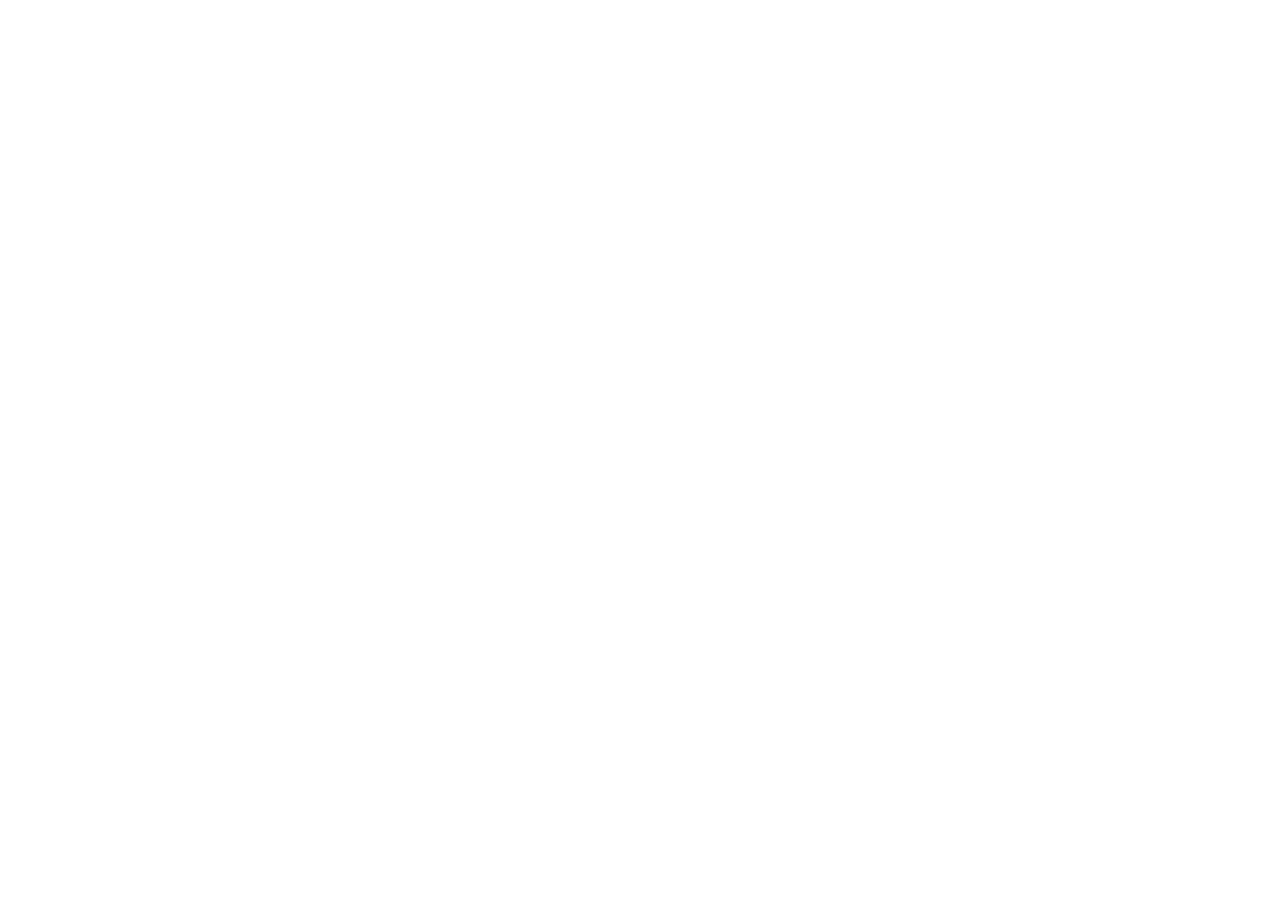
==== recipes/browniecups.html @ 35ccf152 "Add brownie cups and spaghetti images" ====
<!DOCTYPE html>
<html lang="en">
<head>
    <meta charset="UTF-8">
    <meta http-equiv="X-UA-Compatible" content="IE=edge">
    <meta name="viewport" content="width=device-width, initial-scale=1.0">
    <title>Document</title>
</head>
<body>
    
</body>
</html>
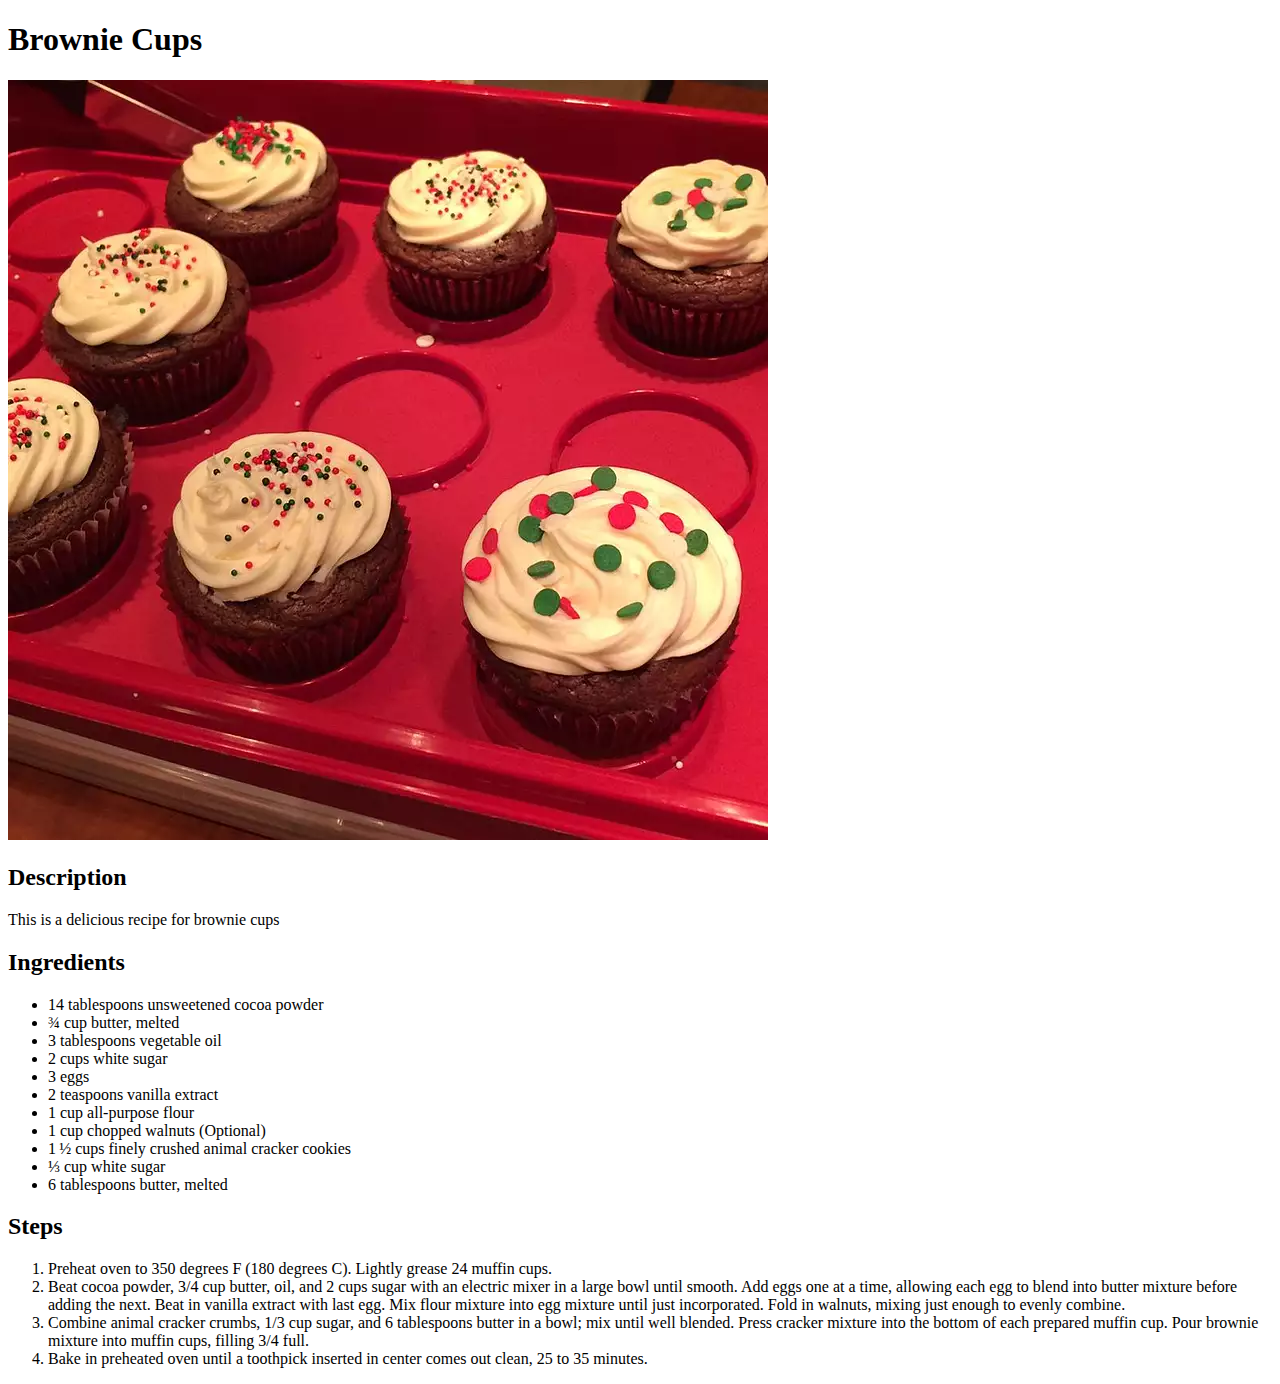
==== commit 7ac6ca84: "Add contents to brownie cups page" ====
--- a/recipes/browniecups.html
+++ b/recipes/browniecups.html
@@ -7,6 +7,35 @@
     <title>Document</title>
 </head>
 <body>
-    
+    <h1>Brownie Cups</h1>
+        <img src="../images/browniecups.webp">
+        <h2>Description</h2>
+            <p>This is a delicious recipe for brownie cups</p>
+        <h2>Ingredients</h2>
+            <ul>
+                <li>14 tablespoons unsweetened cocoa powder</li>
+                <li>¾ cup butter, melted</li>
+                <li>3 tablespoons vegetable oil</li>
+                <li>2 cups white sugar</li>
+                <li>3 eggs</li>
+                <li>2 teaspoons vanilla extract</li>
+                <li>1 cup all-purpose flour</li>
+                <li>1 cup chopped walnuts (Optional)</li>
+                <li>1 ½ cups finely crushed animal cracker cookies</li>
+                <li>⅓ cup white sugar</li>
+                <li>6 tablespoons butter, melted</li>
+            </ul>
+        <h2>Steps</h2>
+            <ol>
+                <li>Preheat oven to 350 degrees F (180 degrees C). Lightly grease 24 muffin cups.</li>
+                <li>Beat cocoa powder, 3/4 cup butter, oil, and 2 cups sugar with an electric mixer in a large bowl until smooth. 
+                    Add eggs one at a time, allowing each egg to blend into butter mixture before adding the next. 
+                    Beat in vanilla extract with last egg. Mix flour mixture into egg mixture until just incorporated. 
+                    Fold in walnuts, mixing just enough to evenly combine.</li>
+                <li>Combine animal cracker crumbs, 1/3 cup sugar, and 6 tablespoons butter in a bowl; mix until well blended.
+                    Press cracker mixture into the bottom of each prepared muffin cup. Pour brownie mixture into muffin cups, 
+                    filling 3/4 full.</li>
+                <li>Bake in preheated oven until a toothpick inserted in center comes out clean, 25 to 35 minutes.</li>
+            </ol>
 </body>
 </html>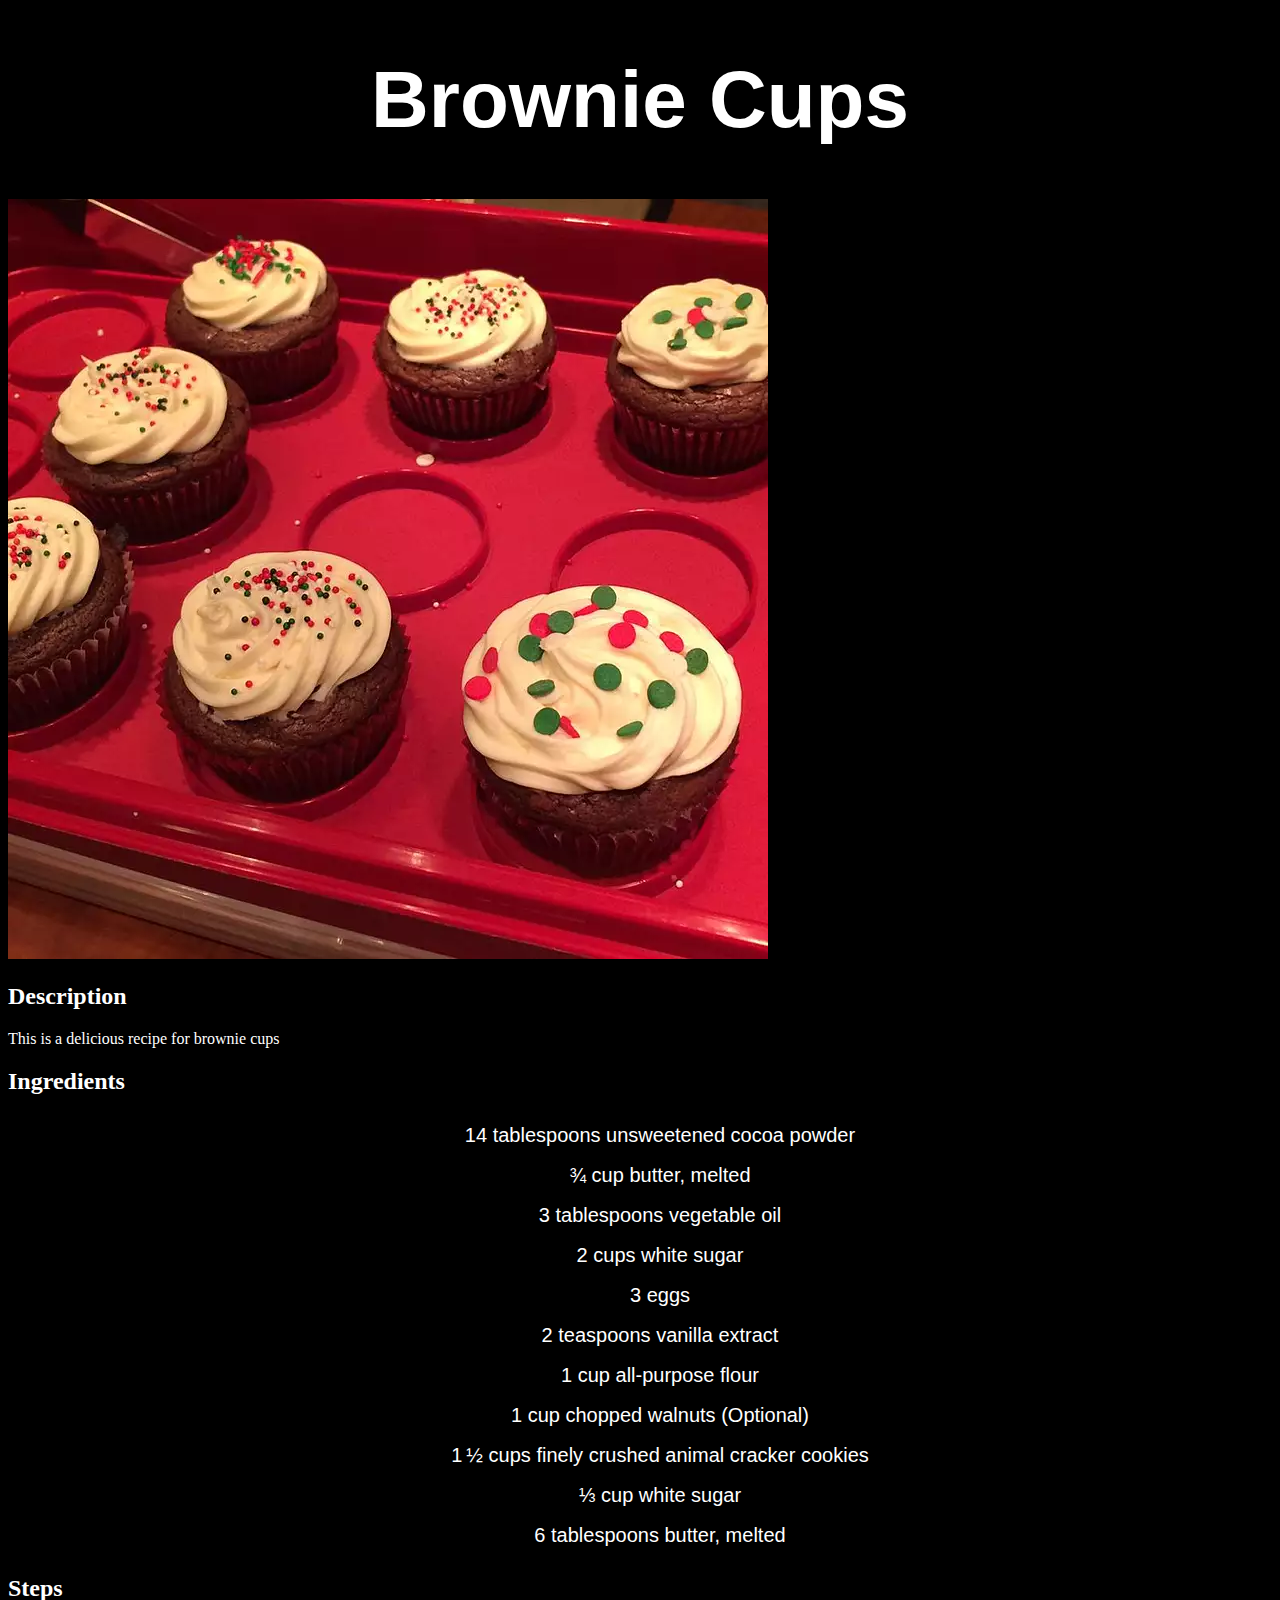
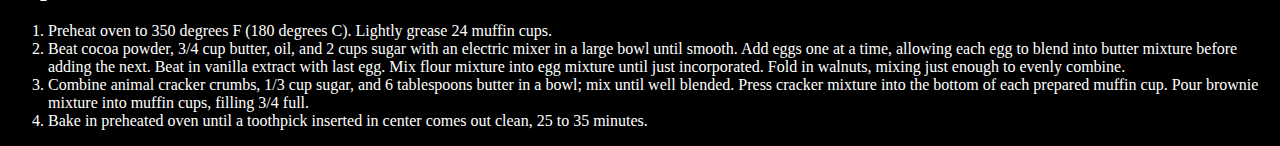
==== commit 2da651d3: "Add stylesheet to brownie page" ====
--- a/recipes/browniecups.html
+++ b/recipes/browniecups.html
@@ -5,6 +5,7 @@
     <meta http-equiv="X-UA-Compatible" content="IE=edge">
     <meta name="viewport" content="width=device-width, initial-scale=1.0">
     <title>Document</title>
+    <link rel="stylesheet" href="../stylesheets/styles.css">
 </head>
 <body>
     <h1>Brownie Cups</h1>
@@ -12,7 +13,7 @@
         <h2>Description</h2>
             <p>This is a delicious recipe for brownie cups</p>
         <h2>Ingredients</h2>
-            <ul>
+            <ul class="ingredients">
                 <li>14 tablespoons unsweetened cocoa powder</li>
                 <li>¾ cup butter, melted</li>
                 <li>3 tablespoons vegetable oil</li>
--- a/stylesheets/styles.css
+++ b/stylesheets/styles.css
@@ -0,0 +1,27 @@
+body {
+    background-color: black;
+    color: white;
+}
+
+h1 {
+    text-align: center;
+    font-family:  "Helvetica", sans-serif;
+    font-size: 80px;
+}
+
+ul {
+    font-family: "Arial",sans-serif;
+    line-height: 200%;
+    font-size: 40px;
+    text-align: center;
+    list-style-type: none;
+}
+
+ul.ingredients{
+    font-size: 20px;
+
+}
+a {
+    color: white;
+    
+}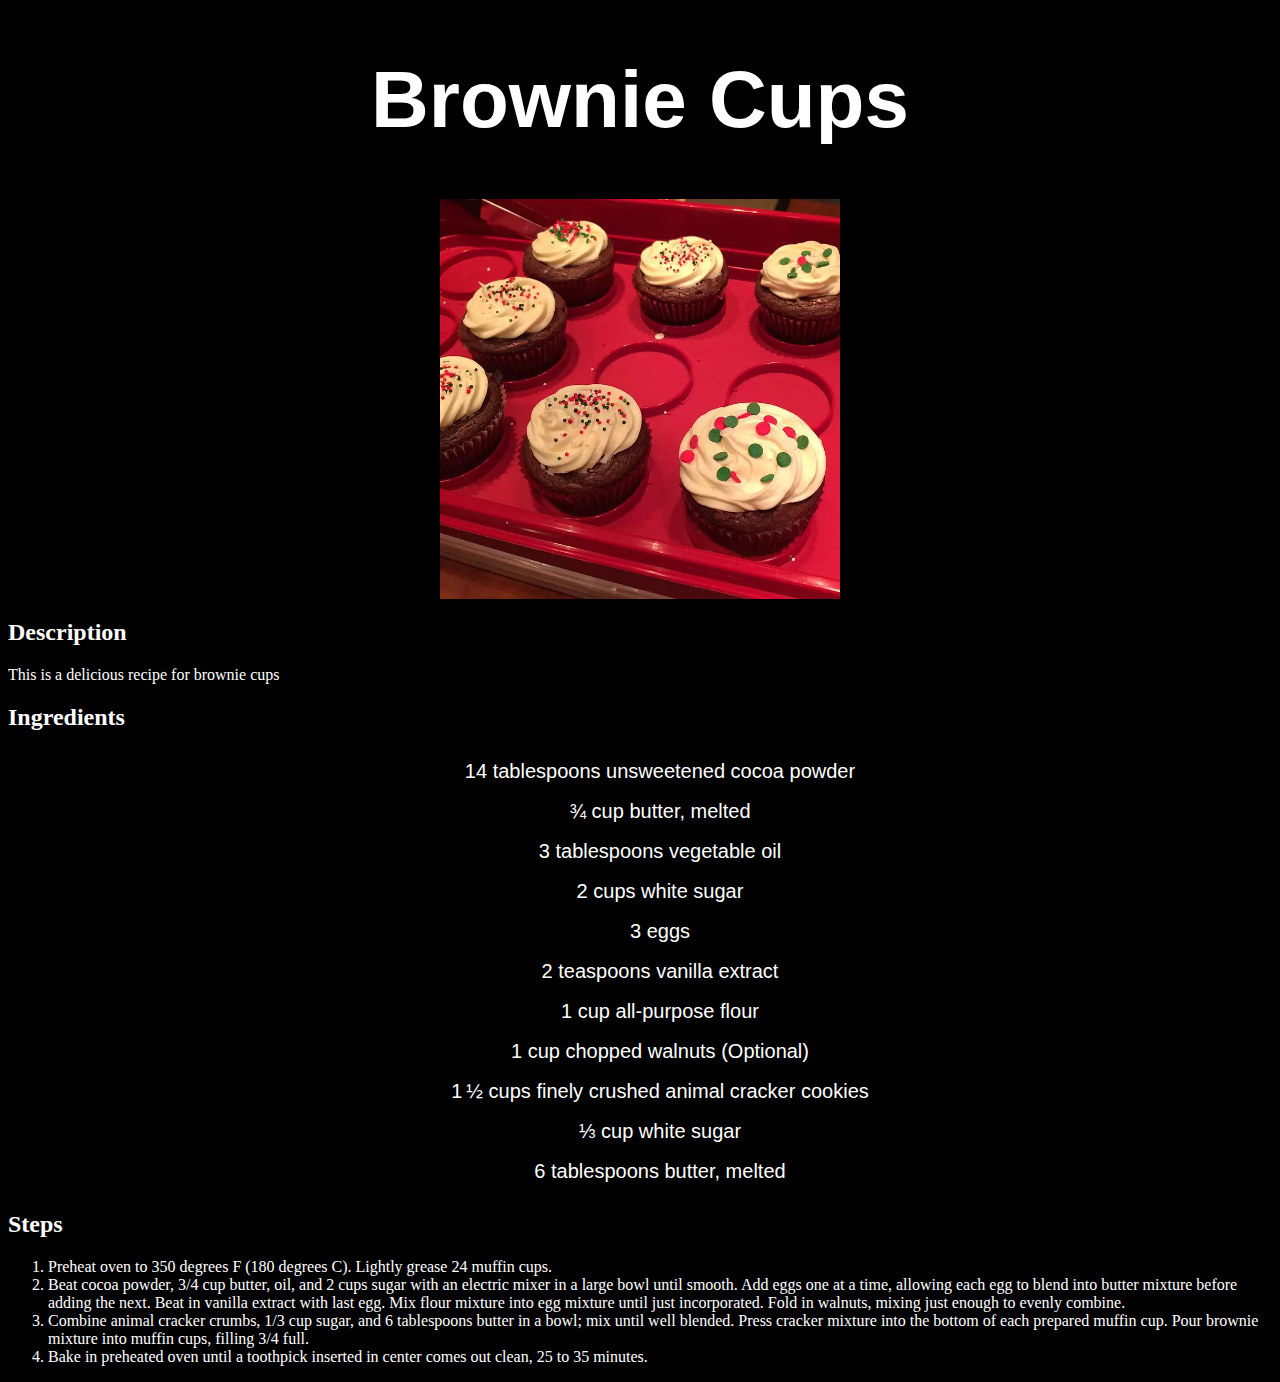
==== commit 550210f9: "Center recipe image" ====
--- a/recipes/browniecups.html
+++ b/recipes/browniecups.html
@@ -9,7 +9,7 @@
 </head>
 <body>
     <h1>Brownie Cups</h1>
-        <img src="../images/browniecups.webp">
+        <img id="recipe-image" class="center" src="../images/browniecups.webp">
         <h2>Description</h2>
             <p>This is a delicious recipe for brownie cups</p>
         <h2>Ingredients</h2>
--- a/stylesheets/styles.css
+++ b/stylesheets/styles.css
@@ -24,4 +24,16 @@
 a {
     color: white;
     
-}+}
+
+#recipe-image {
+    height: 400px;
+    width: auto;
+}
+
+.center {
+    display: block;
+    margin-left: auto;
+    margin-right: auto;
+    width: 50%;
+  }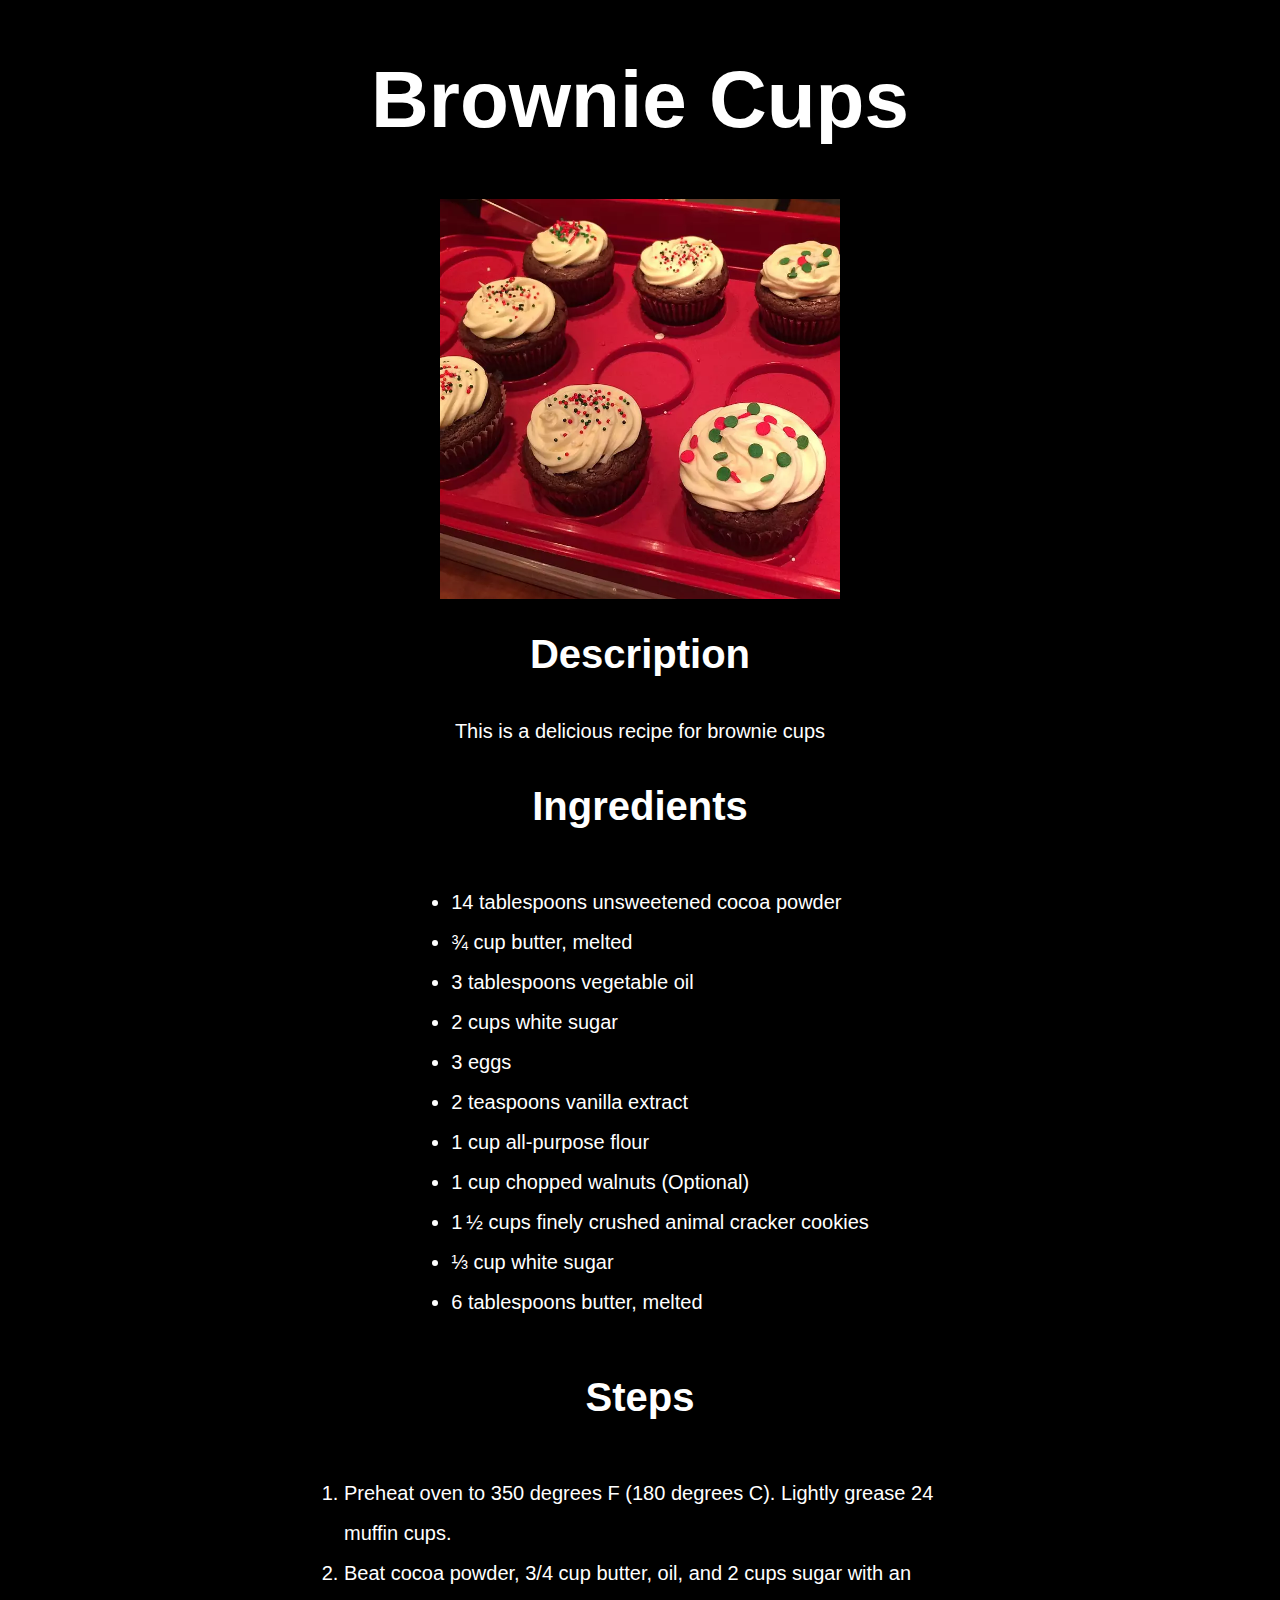
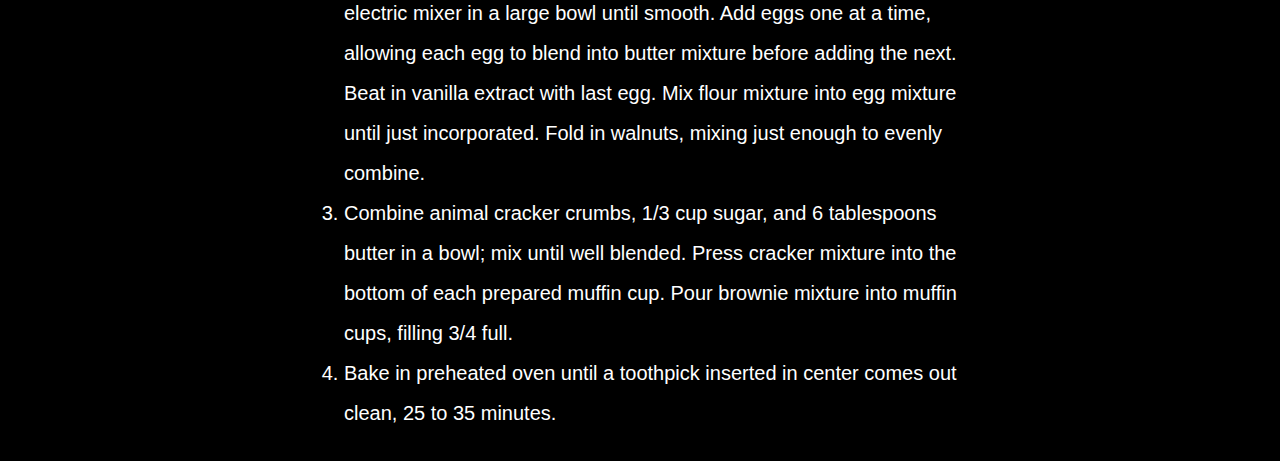
==== commit cacad526: "Style steps to match the page + refactor css to be more efficient" ====
--- a/recipes/browniecups.html
+++ b/recipes/browniecups.html
@@ -10,10 +10,11 @@
 <body>
     <h1>Brownie Cups</h1>
         <img id="recipe-image" class="center" src="../images/browniecups.webp">
+        <div class="container">
         <h2>Description</h2>
             <p>This is a delicious recipe for brownie cups</p>
         <h2>Ingredients</h2>
-            <ul class="ingredients">
+            <ul id="ingredients">
                 <li>14 tablespoons unsweetened cocoa powder</li>
                 <li>¾ cup butter, melted</li>
                 <li>3 tablespoons vegetable oil</li>
@@ -27,7 +28,7 @@
                 <li>6 tablespoons butter, melted</li>
             </ul>
         <h2>Steps</h2>
-            <ol>
+            <ol id="steps" class="center">
                 <li>Preheat oven to 350 degrees F (180 degrees C). Lightly grease 24 muffin cups.</li>
                 <li>Beat cocoa powder, 3/4 cup butter, oil, and 2 cups sugar with an electric mixer in a large bowl until smooth. 
                     Add eggs one at a time, allowing each egg to blend into butter mixture before adding the next. 
@@ -38,5 +39,6 @@
                     filling 3/4 full.</li>
                 <li>Bake in preheated oven until a toothpick inserted in center comes out clean, 25 to 35 minutes.</li>
             </ol>
+        </div>
 </body>
 </html>--- a/stylesheets/styles.css
+++ b/stylesheets/styles.css
@@ -3,23 +3,46 @@
     color: white;
 }
 
+h1,h2,h3{
+    font-family:  "Helvetica", sans-serif;
+    text-align: center;
+   
+}
+
 h1 {
-    text-align: center;
-    font-family:  "Helvetica", sans-serif;
     font-size: 80px;
 }
 
-ul {
+h2 {
+    font-size:40px;
+}
+p,
+ul,
+ol{
     font-family: "Arial",sans-serif;
     line-height: 200%;
-    font-size: 40px;
     text-align: center;
-    list-style-type: none;
+    
 }
 
-ul.ingredients{
+ul {
+    font-size: 40px;
+}
+
+p {
     font-size: 20px;
+}
 
+#ingredients{
+    font-size: 20px;
+    text-align: left;
+    display: inline-block;
+
+
+}
+
+#recipes-list {
+    list-style-type: none;
 }
 a {
     color: white;
@@ -36,4 +59,15 @@
     margin-left: auto;
     margin-right: auto;
     width: 50%;
-  }+  }
+
+  .container {
+    text-align: center;
+  }
+
+  #steps {
+    font-size: 20px;
+    text-align: left;
+    display: inline-block;
+  }
+ 